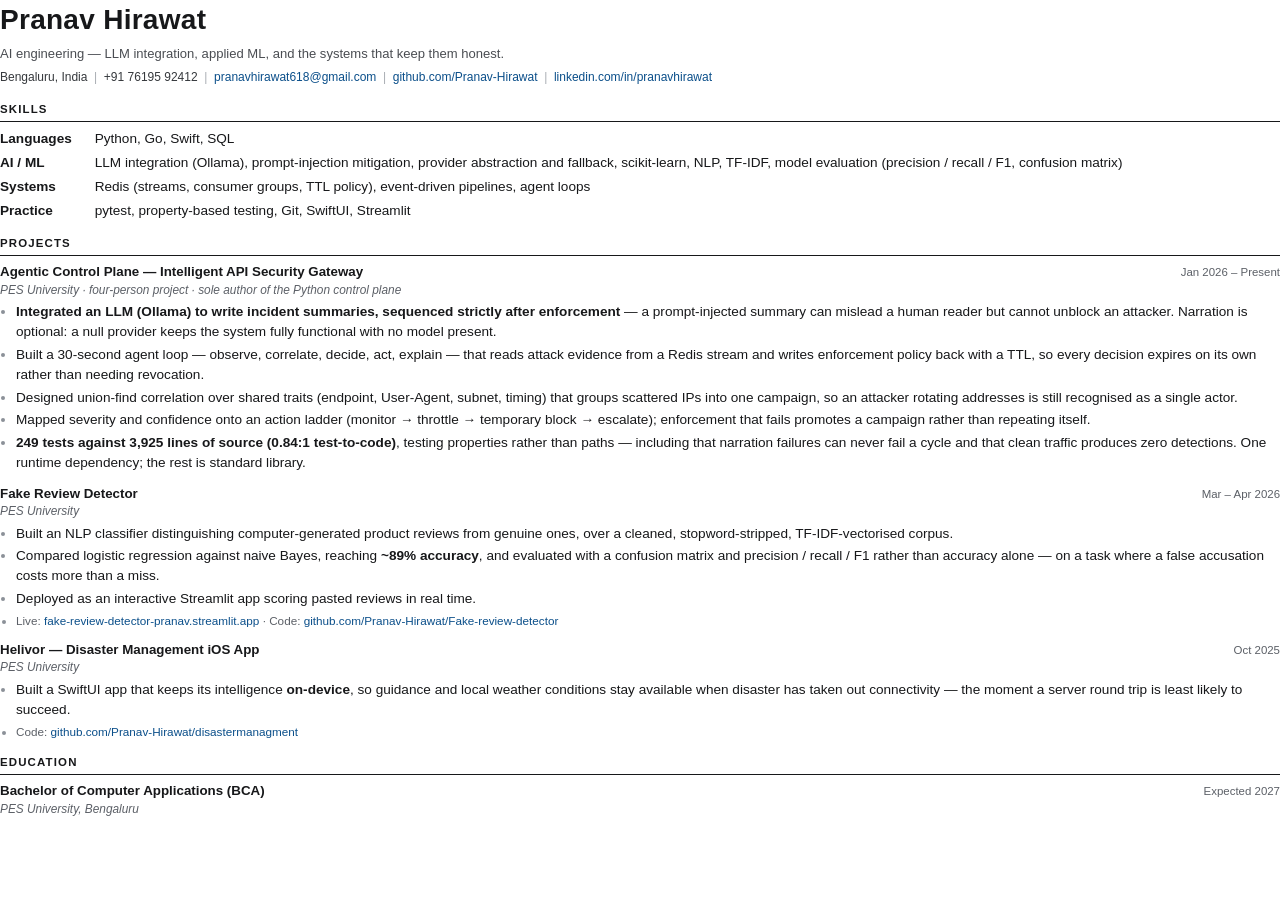
==== assets/resume.html @ aee78af0 "Add résumé (PDF + printable source) and link it One-page A4 targeting AI engineering roles. Built fr" ====
<!doctype html>
<html lang="en">
<head>
<meta charset="utf-8">
<title>Pranav Hirawat — Résumé</title>
<style>
  /* Print-first. Single column and real text throughout, so applicant
     tracking systems can parse it. */
  @page { size: A4; margin: 14mm 15mm; }

  * { box-sizing: border-box; }

  body {
    margin: 0;
    font-family: "Helvetica Neue", Helvetica, Arial, sans-serif;
    font-size: 10.2pt;
    line-height: 1.46;
    color: #17181a;
    -webkit-print-color-adjust: exact;
    print-color-adjust: exact;
  }

  a { color: #0b4f8a; text-decoration: none; }

  /* ---- header ---- */
  h1 {
    font-size: 21pt;
    letter-spacing: .01em;
    margin: 0 0 2pt;
    font-weight: 600;
  }
  .tagline { font-size: 9.8pt; color: #4a4d52; margin: 0 0 5pt; }
  .contact { font-size: 9pt; color: #35383c; margin: 0 0 11pt; }
  .contact span { white-space: nowrap; }
  .sep { color: #a8acb2; padding: 0 5pt; }

  /* ---- sections ---- */
  h2 {
    font-size: 8.6pt;
    font-weight: 700;
    letter-spacing: .1em;
    text-transform: uppercase;
    color: #17181a;
    margin: 0 0 5pt;
    padding-bottom: 2.5pt;
    border-bottom: .8pt solid #17181a;
  }
  section { margin-bottom: 10pt; }

  /* ---- entries ---- */
  .entry { margin-bottom: 8pt; }
  .entry:last-child { margin-bottom: 0; }

  .entry-head {
    display: flex;
    justify-content: space-between;
    align-items: baseline;
    gap: 10pt;
  }
  .entry-title { font-weight: 700; font-size: 10pt; }
  .entry-date { font-size: 8.6pt; color: #5c6067; white-space: nowrap; }
  .entry-sub { font-size: 8.9pt; color: #5c6067; font-style: italic; margin-bottom: 2.5pt; }

  ul { margin: 2pt 0 0; padding-left: 12pt; }
  li { margin-bottom: 2.2pt; }
  li::marker { color: #8b9098; }

  .skills { margin: 0; }
  .skills div { display: flex; gap: 9pt; margin-bottom: 3.2pt; }
  .skills b { flex: 0 0 62pt; font-weight: 700; }

  .links { font-size: 8.8pt; color: #5c6067; margin-top: 2.5pt; }
</style>
</head>
<body>

<h1>Pranav Hirawat</h1>
<p class="tagline">AI engineering — LLM integration, applied ML, and the systems that keep them honest.</p>
<p class="contact">
  <span>Bengaluru, India</span><span class="sep">|</span><span>+91 76195 92412</span><span class="sep">|</span><span><a href="mailto:pranavhirawat618@gmail.com">pranavhirawat618@gmail.com</a></span><span class="sep">|</span><span><a href="https://github.com/Pranav-Hirawat">github.com/Pranav-Hirawat</a></span><span class="sep">|</span><span><a href="https://www.linkedin.com/in/pranavhirawat/">linkedin.com/in/pranavhirawat</a></span>
</p>

<section>
  <h2>Skills</h2>
  <div class="skills">
    <div><b>Languages</b> Python, Go, Swift, SQL</div>
    <div><b>AI / ML</b> LLM integration (Ollama), prompt-injection mitigation, provider abstraction and fallback, scikit-learn, NLP, TF-IDF, model evaluation (precision / recall / F1, confusion matrix)</div>
    <div><b>Systems</b> Redis (streams, consumer groups, TTL policy), event-driven pipelines, agent loops</div>
    <div><b>Practice</b> pytest, property-based testing, Git, SwiftUI, Streamlit</div>
  </div>
</section>

<section>
  <h2>Projects</h2>

  <div class="entry">
    <div class="entry-head">
      <span class="entry-title">Agentic Control Plane — Intelligent API Security Gateway</span>
      <span class="entry-date">Jan 2026 – Present</span>
    </div>
    <div class="entry-sub">PES University · four-person project · sole author of the Python control plane</div>
    <ul>
      <li><b>Integrated an LLM (Ollama) to write incident summaries, sequenced strictly after enforcement</b> — a prompt-injected summary can mislead a human reader but cannot unblock an attacker. Narration is optional: a null provider keeps the system fully functional with no model present.</li>
      <li>Built a 30-second agent loop — observe, correlate, decide, act, explain — that reads attack evidence from a Redis stream and writes enforcement policy back with a TTL, so every decision expires on its own rather than needing revocation.</li>
      <li>Designed union-find correlation over shared traits (endpoint, User-Agent, subnet, timing) that groups scattered IPs into one campaign, so an attacker rotating addresses is still recognised as a single actor.</li>
      <li>Mapped severity and confidence onto an action ladder (monitor → throttle → temporary block → escalate); enforcement that fails promotes a campaign rather than repeating itself.</li>
      <li><b>249 tests against 3,925 lines of source (0.84:1 test-to-code)</b>, testing properties rather than paths — including that narration failures can never fail a cycle and that clean traffic produces zero detections. One runtime dependency; the rest is standard library.</li>
    </ul>
  </div>

  <div class="entry">
    <div class="entry-head">
      <span class="entry-title">Fake Review Detector</span>
      <span class="entry-date">Mar – Apr 2026</span>
    </div>
    <div class="entry-sub">PES University</div>
    <ul>
      <li>Built an NLP classifier distinguishing computer-generated product reviews from genuine ones, over a cleaned, stopword-stripped, TF-IDF-vectorised corpus.</li>
      <li>Compared logistic regression against naive Bayes, reaching <b>~89% accuracy</b>, and evaluated with a confusion matrix and precision / recall / F1 rather than accuracy alone — on a task where a false accusation costs more than a miss.</li>
      <li>Deployed as an interactive Streamlit app scoring pasted reviews in real time.</li>
      <li class="links">Live: <a href="https://fake-review-detector-pranav.streamlit.app/">fake-review-detector-pranav.streamlit.app</a> · Code: <a href="https://github.com/Pranav-Hirawat/Fake-review-detector">github.com/Pranav-Hirawat/Fake-review-detector</a></li>
    </ul>
  </div>

  <div class="entry">
    <div class="entry-head">
      <span class="entry-title">Helivor — Disaster Management iOS App</span>
      <span class="entry-date">Oct 2025</span>
    </div>
    <div class="entry-sub">PES University</div>
    <ul>
      <li>Built a SwiftUI app that keeps its intelligence <b>on-device</b>, so guidance and local weather conditions stay available when disaster has taken out connectivity — the moment a server round trip is least likely to succeed.</li>
      <li class="links">Code: <a href="https://github.com/Pranav-Hirawat/disastermanagment">github.com/Pranav-Hirawat/disastermanagment</a></li>
    </ul>
  </div>
</section>

<section>
  <h2>Education</h2>
  <div class="entry">
    <div class="entry-head">
      <span class="entry-title">Bachelor of Computer Applications (BCA)</span>
      <span class="entry-date">Expected 2027</span>
    </div>
    <div class="entry-sub">PES University, Bengaluru</div>
  </div>
</section>

</body>
</html>
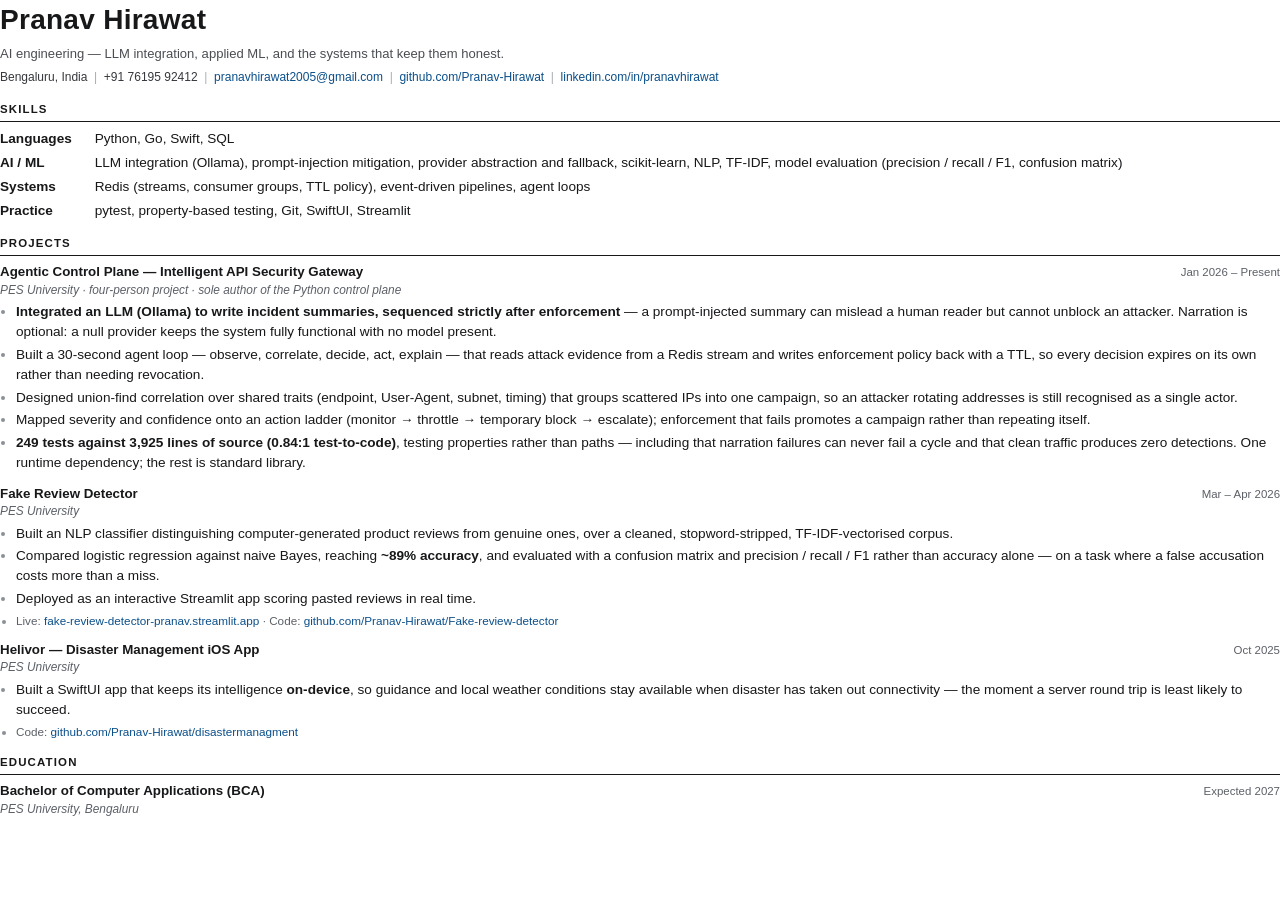
==== commit ed083561: "Update contact email to pranavhirawat2005@gmail.com Site and résumé source; PDF regenerated.  Co-Aut" ====
--- a/assets/resume.html
+++ b/assets/resume.html
@@ -77,7 +77,7 @@
 <h1>Pranav Hirawat</h1>
 <p class="tagline">AI engineering — LLM integration, applied ML, and the systems that keep them honest.</p>
 <p class="contact">
-  <span>Bengaluru, India</span><span class="sep">|</span><span>+91 76195 92412</span><span class="sep">|</span><span><a href="mailto:pranavhirawat618@gmail.com">pranavhirawat618@gmail.com</a></span><span class="sep">|</span><span><a href="https://github.com/Pranav-Hirawat">github.com/Pranav-Hirawat</a></span><span class="sep">|</span><span><a href="https://www.linkedin.com/in/pranavhirawat/">linkedin.com/in/pranavhirawat</a></span>
+  <span>Bengaluru, India</span><span class="sep">|</span><span>+91 76195 92412</span><span class="sep">|</span><span><a href="mailto:pranavhirawat2005@gmail.com">pranavhirawat2005@gmail.com</a></span><span class="sep">|</span><span><a href="https://github.com/Pranav-Hirawat">github.com/Pranav-Hirawat</a></span><span class="sep">|</span><span><a href="https://www.linkedin.com/in/pranavhirawat/">linkedin.com/in/pranavhirawat</a></span>
 </p>
 
 <section>
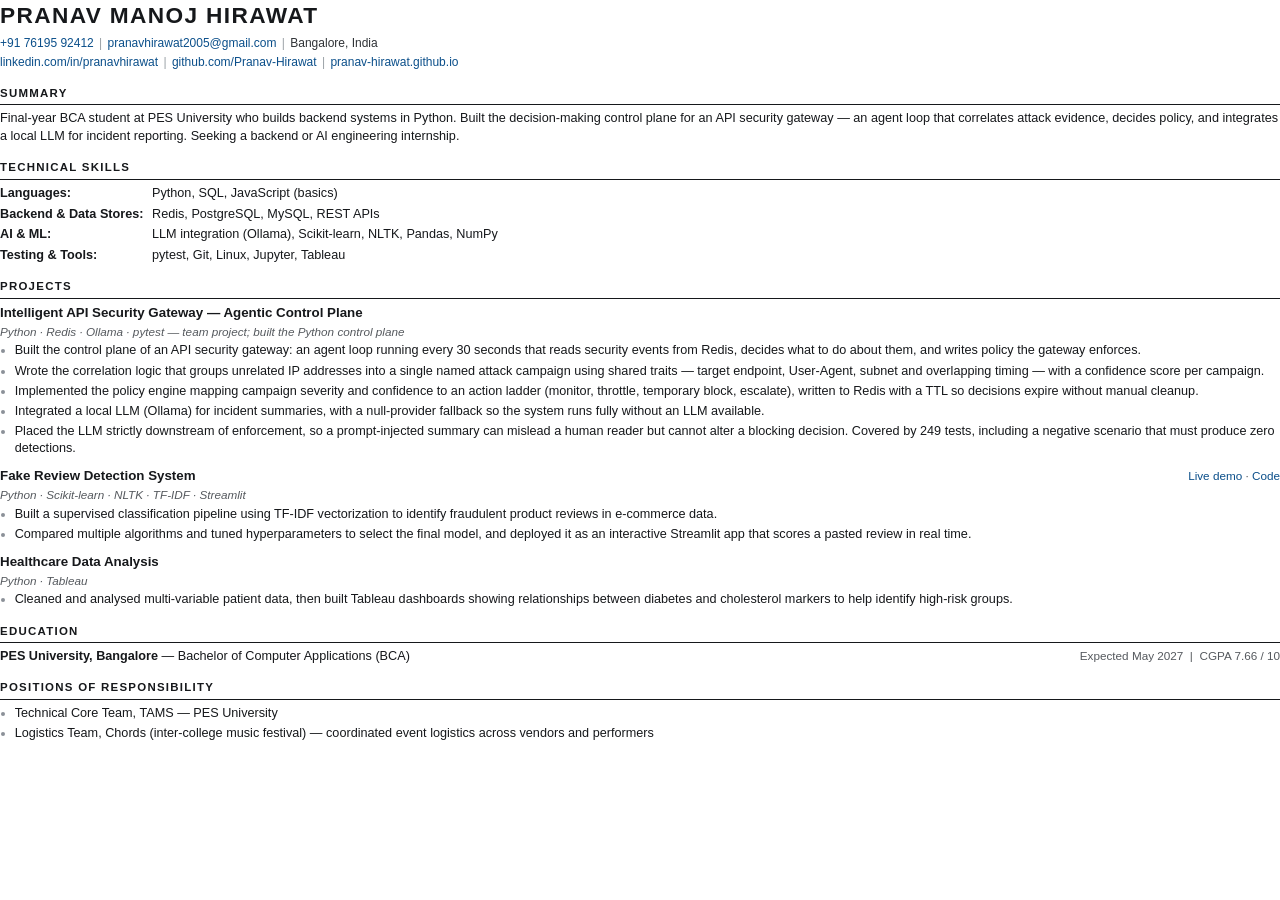
==== commit 3983fa8b: "Rebuild résumé: fix dead GitHub URL, correct test count, add links Same content as Pranav's version," ====
--- a/assets/resume.html
+++ b/assets/resume.html
@@ -2,149 +2,136 @@
 <html lang="en">
 <head>
 <meta charset="utf-8">
-<title>Pranav Hirawat — Résumé</title>
+<title>Pranav Manoj Hirawat — Résumé</title>
 <style>
-  /* Print-first. Single column and real text throughout, so applicant
-     tracking systems can parse it. */
-  @page { size: A4; margin: 14mm 15mm; }
+  /* Single column, real text, standard headings — parses cleanly in an ATS. */
+  @page { size: A4; margin: 12mm 14mm; }
 
   * { box-sizing: border-box; }
 
   body {
     margin: 0;
     font-family: "Helvetica Neue", Helvetica, Arial, sans-serif;
-    font-size: 10.2pt;
-    line-height: 1.46;
-    color: #17181a;
-    -webkit-print-color-adjust: exact;
-    print-color-adjust: exact;
+    font-size: 9.5pt;
+    line-height: 1.38;
+    color: #16181b;
   }
 
   a { color: #0b4f8a; text-decoration: none; }
 
-  /* ---- header ---- */
   h1 {
-    font-size: 21pt;
-    letter-spacing: .01em;
-    margin: 0 0 2pt;
-    font-weight: 600;
+    font-size: 17pt;
+    font-weight: 700;
+    letter-spacing: .06em;
+    margin: 0 0 3pt;
   }
-  .tagline { font-size: 9.8pt; color: #4a4d52; margin: 0 0 5pt; }
-  .contact { font-size: 9pt; color: #35383c; margin: 0 0 11pt; }
-  .contact span { white-space: nowrap; }
-  .sep { color: #a8acb2; padding: 0 5pt; }
 
-  /* ---- sections ---- */
+  .contact { font-size: 9pt; color: #2f3236; margin: 0 0 2pt; }
+  .contact .sep { color: #9aa0a6; padding: 0 4pt; }
+
   h2 {
     font-size: 8.6pt;
     font-weight: 700;
-    letter-spacing: .1em;
-    text-transform: uppercase;
-    color: #17181a;
-    margin: 0 0 5pt;
-    padding-bottom: 2.5pt;
-    border-bottom: .8pt solid #17181a;
+    letter-spacing: .11em;
+    margin: 11pt 0 4pt;
+    padding-bottom: 2pt;
+    border-bottom: .9pt solid #16181b;
   }
-  section { margin-bottom: 10pt; }
 
-  /* ---- entries ---- */
-  .entry { margin-bottom: 8pt; }
+  .role { display: flex; justify-content: space-between; align-items: baseline; gap: 10pt; }
+  .role-title { font-weight: 700; font-size: 10pt; }
+  .role-date { font-size: 8.8pt; color: #55595e; white-space: nowrap; }
+  .stack { font-size: 8.8pt; color: #55595e; font-style: italic; margin: 1pt 0 2pt; }
+
+  ul { margin: 2pt 0 0; padding-left: 11pt; }
+  li { margin-bottom: 2pt; }
+  li::marker { color: #8b9098; }
+
+  .entry { margin-bottom: 7pt; }
   .entry:last-child { margin-bottom: 0; }
 
-  .entry-head {
-    display: flex;
-    justify-content: space-between;
-    align-items: baseline;
-    gap: 10pt;
-  }
-  .entry-title { font-weight: 700; font-size: 10pt; }
-  .entry-date { font-size: 8.6pt; color: #5c6067; white-space: nowrap; }
-  .entry-sub { font-size: 8.9pt; color: #5c6067; font-style: italic; margin-bottom: 2.5pt; }
+  .skills div { margin-bottom: 2.4pt; display: flex; gap: 6pt; }
+  .skills b { flex: 0 0 108pt; font-weight: 700; }
 
-  ul { margin: 2pt 0 0; padding-left: 12pt; }
-  li { margin-bottom: 2.2pt; }
-  li::marker { color: #8b9098; }
-
-  .skills { margin: 0; }
-  .skills div { display: flex; gap: 9pt; margin-bottom: 3.2pt; }
-  .skills b { flex: 0 0 62pt; font-weight: 700; }
-
-  .links { font-size: 8.8pt; color: #5c6067; margin-top: 2.5pt; }
+  .edu { display: flex; justify-content: space-between; align-items: baseline; gap: 10pt; }
+  p { margin: 0; }
 </style>
 </head>
 <body>
 
-<h1>Pranav Hirawat</h1>
-<p class="tagline">AI engineering — LLM integration, applied ML, and the systems that keep them honest.</p>
+<h1>PRANAV MANOJ HIRAWAT</h1>
 <p class="contact">
-  <span>Bengaluru, India</span><span class="sep">|</span><span>+91 76195 92412</span><span class="sep">|</span><span><a href="mailto:pranavhirawat2005@gmail.com">pranavhirawat2005@gmail.com</a></span><span class="sep">|</span><span><a href="https://github.com/Pranav-Hirawat">github.com/Pranav-Hirawat</a></span><span class="sep">|</span><span><a href="https://www.linkedin.com/in/pranavhirawat/">linkedin.com/in/pranavhirawat</a></span>
+  <a href="tel:+917619592412">+91 76195 92412</a><span class="sep">|</span><a href="mailto:pranavhirawat2005@gmail.com">pranavhirawat2005@gmail.com</a><span class="sep">|</span>Bangalore, India
+</p>
+<p class="contact">
+  <a href="https://www.linkedin.com/in/pranavhirawat/">linkedin.com/in/pranavhirawat</a><span class="sep">|</span><a href="https://github.com/Pranav-Hirawat">github.com/Pranav-Hirawat</a><span class="sep">|</span><a href="https://pranav-hirawat.github.io/personal_website/">pranav-hirawat.github.io</a>
 </p>
 
-<section>
-  <h2>Skills</h2>
-  <div class="skills">
-    <div><b>Languages</b> Python, Go, Swift, SQL</div>
-    <div><b>AI / ML</b> LLM integration (Ollama), prompt-injection mitigation, provider abstraction and fallback, scikit-learn, NLP, TF-IDF, model evaluation (precision / recall / F1, confusion matrix)</div>
-    <div><b>Systems</b> Redis (streams, consumer groups, TTL policy), event-driven pipelines, agent loops</div>
-    <div><b>Practice</b> pytest, property-based testing, Git, SwiftUI, Streamlit</div>
+<h2>SUMMARY</h2>
+<p>
+  Final-year BCA student at PES University who builds backend systems in Python. Built the
+  decision-making control plane for an API security gateway — an agent loop that correlates attack
+  evidence, decides policy, and integrates a local LLM for incident reporting. Seeking a backend or
+  AI engineering internship.
+</p>
+
+<h2>TECHNICAL SKILLS</h2>
+<div class="skills">
+  <div><b>Languages:</b><span>Python, SQL, JavaScript (basics)</span></div>
+  <div><b>Backend &amp; Data Stores:</b><span>Redis, PostgreSQL, MySQL, REST APIs</span></div>
+  <div><b>AI &amp; ML:</b><span>LLM integration (Ollama), Scikit-learn, NLTK, Pandas, NumPy</span></div>
+  <div><b>Testing &amp; Tools:</b><span>pytest, Git, Linux, Jupyter, Tableau</span></div>
+</div>
+
+<h2>PROJECTS</h2>
+
+<div class="entry">
+  <div class="role">
+    <span class="role-title">Intelligent API Security Gateway — Agentic Control Plane</span>
   </div>
-</section>
+  <p class="stack">Python · Redis · Ollama · pytest — team project; built the Python control plane</p>
+  <ul>
+    <li>Built the control plane of an API security gateway: an agent loop running every 30 seconds that reads security events from Redis, decides what to do about them, and writes policy the gateway enforces.</li>
+    <li>Wrote the correlation logic that groups unrelated IP addresses into a single named attack campaign using shared traits — target endpoint, User-Agent, subnet and overlapping timing — with a confidence score per campaign.</li>
+    <li>Implemented the policy engine mapping campaign severity and confidence to an action ladder (monitor, throttle, temporary block, escalate), written to Redis with a TTL so decisions expire without manual cleanup.</li>
+    <li>Integrated a local LLM (Ollama) for incident summaries, with a null-provider fallback so the system runs fully without an LLM available.</li>
+    <li>Placed the LLM strictly downstream of enforcement, so a prompt-injected summary can mislead a human reader but cannot alter a blocking decision. Covered by 249 tests, including a negative scenario that must produce zero detections.</li>
+  </ul>
+</div>
 
-<section>
-  <h2>Projects</h2>
+<div class="entry">
+  <div class="role">
+    <span class="role-title">Fake Review Detection System</span>
+    <span class="role-date"><a href="https://fake-review-detector-pranav.streamlit.app/">Live demo</a> · <a href="https://github.com/Pranav-Hirawat/Fake-review-detector">Code</a></span>
+  </div>
+  <p class="stack">Python · Scikit-learn · NLTK · TF-IDF · Streamlit</p>
+  <ul>
+    <li>Built a supervised classification pipeline using TF-IDF vectorization to identify fraudulent product reviews in e-commerce data.</li>
+    <li>Compared multiple algorithms and tuned hyperparameters to select the final model, and deployed it as an interactive Streamlit app that scores a pasted review in real time.</li>
+  </ul>
+</div>
 
-  <div class="entry">
-    <div class="entry-head">
-      <span class="entry-title">Agentic Control Plane — Intelligent API Security Gateway</span>
-      <span class="entry-date">Jan 2026 – Present</span>
-    </div>
-    <div class="entry-sub">PES University · four-person project · sole author of the Python control plane</div>
-    <ul>
-      <li><b>Integrated an LLM (Ollama) to write incident summaries, sequenced strictly after enforcement</b> — a prompt-injected summary can mislead a human reader but cannot unblock an attacker. Narration is optional: a null provider keeps the system fully functional with no model present.</li>
-      <li>Built a 30-second agent loop — observe, correlate, decide, act, explain — that reads attack evidence from a Redis stream and writes enforcement policy back with a TTL, so every decision expires on its own rather than needing revocation.</li>
-      <li>Designed union-find correlation over shared traits (endpoint, User-Agent, subnet, timing) that groups scattered IPs into one campaign, so an attacker rotating addresses is still recognised as a single actor.</li>
-      <li>Mapped severity and confidence onto an action ladder (monitor → throttle → temporary block → escalate); enforcement that fails promotes a campaign rather than repeating itself.</li>
-      <li><b>249 tests against 3,925 lines of source (0.84:1 test-to-code)</b>, testing properties rather than paths — including that narration failures can never fail a cycle and that clean traffic produces zero detections. One runtime dependency; the rest is standard library.</li>
-    </ul>
+<div class="entry">
+  <div class="role">
+    <span class="role-title">Healthcare Data Analysis</span>
   </div>
+  <p class="stack">Python · Tableau</p>
+  <ul>
+    <li>Cleaned and analysed multi-variable patient data, then built Tableau dashboards showing relationships between diabetes and cholesterol markers to help identify high-risk groups.</li>
+  </ul>
+</div>
 
-  <div class="entry">
-    <div class="entry-head">
-      <span class="entry-title">Fake Review Detector</span>
-      <span class="entry-date">Mar – Apr 2026</span>
-    </div>
-    <div class="entry-sub">PES University</div>
-    <ul>
-      <li>Built an NLP classifier distinguishing computer-generated product reviews from genuine ones, over a cleaned, stopword-stripped, TF-IDF-vectorised corpus.</li>
-      <li>Compared logistic regression against naive Bayes, reaching <b>~89% accuracy</b>, and evaluated with a confusion matrix and precision / recall / F1 rather than accuracy alone — on a task where a false accusation costs more than a miss.</li>
-      <li>Deployed as an interactive Streamlit app scoring pasted reviews in real time.</li>
-      <li class="links">Live: <a href="https://fake-review-detector-pranav.streamlit.app/">fake-review-detector-pranav.streamlit.app</a> · Code: <a href="https://github.com/Pranav-Hirawat/Fake-review-detector">github.com/Pranav-Hirawat/Fake-review-detector</a></li>
-    </ul>
-  </div>
+<h2>EDUCATION</h2>
+<div class="edu">
+  <span><b>PES University, Bangalore</b> — Bachelor of Computer Applications (BCA)</span>
+  <span class="role-date">Expected May 2027 &nbsp;|&nbsp; CGPA 7.66 / 10</span>
+</div>
 
-  <div class="entry">
-    <div class="entry-head">
-      <span class="entry-title">Helivor — Disaster Management iOS App</span>
-      <span class="entry-date">Oct 2025</span>
-    </div>
-    <div class="entry-sub">PES University</div>
-    <ul>
-      <li>Built a SwiftUI app that keeps its intelligence <b>on-device</b>, so guidance and local weather conditions stay available when disaster has taken out connectivity — the moment a server round trip is least likely to succeed.</li>
-      <li class="links">Code: <a href="https://github.com/Pranav-Hirawat/disastermanagment">github.com/Pranav-Hirawat/disastermanagment</a></li>
-    </ul>
-  </div>
-</section>
-
-<section>
-  <h2>Education</h2>
-  <div class="entry">
-    <div class="entry-head">
-      <span class="entry-title">Bachelor of Computer Applications (BCA)</span>
-      <span class="entry-date">Expected 2027</span>
-    </div>
-    <div class="entry-sub">PES University, Bengaluru</div>
-  </div>
-</section>
+<h2>POSITIONS OF RESPONSIBILITY</h2>
+<ul>
+  <li>Technical Core Team, TAMS — PES University</li>
+  <li>Logistics Team, Chords (inter-college music festival) — coordinated event logistics across vendors and performers</li>
+</ul>
 
 </body>
 </html>
